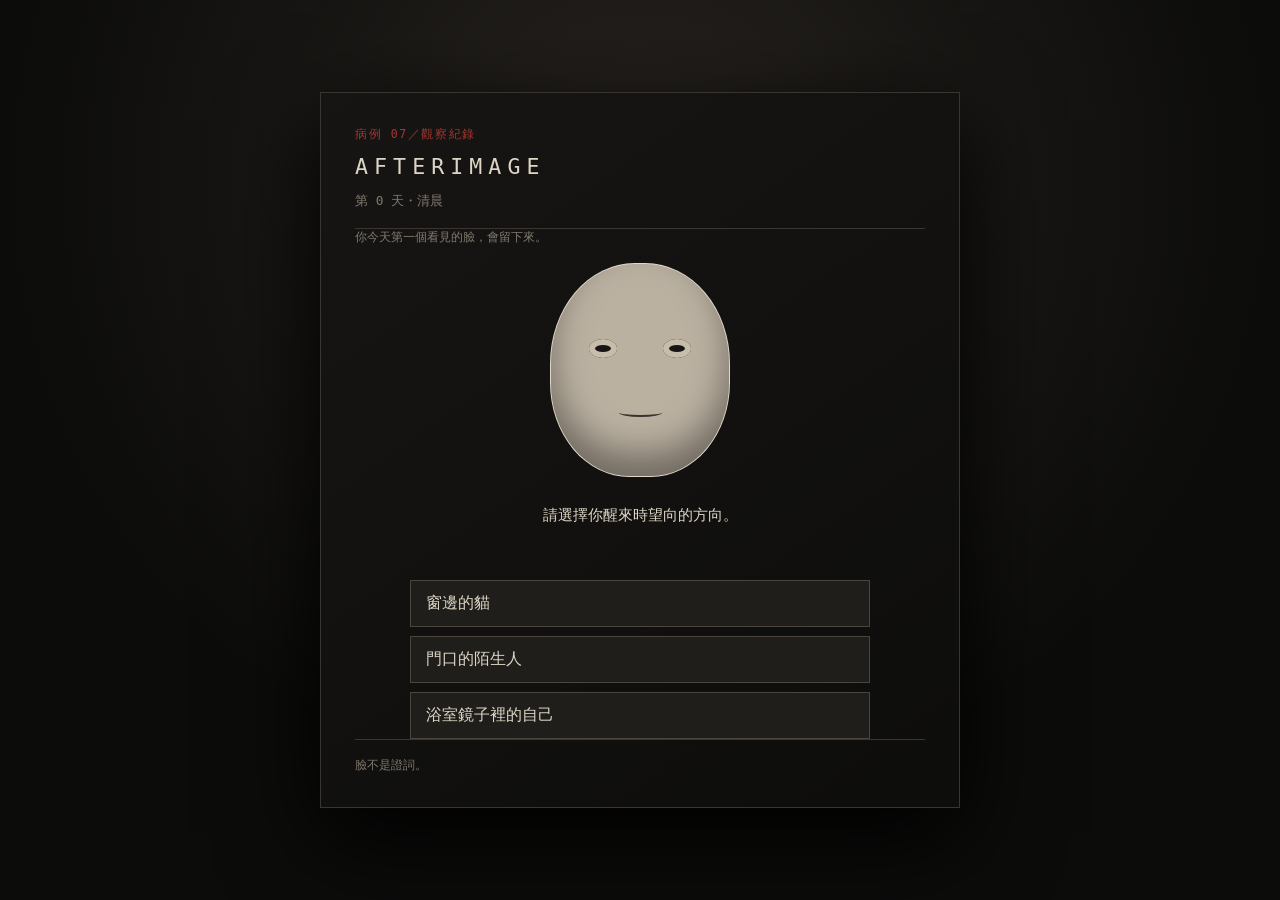
==== afterimage/index.html @ fd425011 "Publish Afterimage interactive short" ====
<!doctype html>
<html lang="zh-Hant">
<head>
  <meta charset="utf-8">
  <meta name="viewport" content="width=device-width, initial-scale=1">
  <title>Afterimage</title>
  <link rel="stylesheet" href="style.css">
</head>
<body>
  <main class="app" aria-live="polite">
    <header><p class="eyebrow">病例 07／觀察紀錄</p><h1>AFTERIMAGE</h1><p id="day">第 0 天・清晨</p></header>
    <section class="scene" id="scene">
      <p class="hint">你今天第一個看見的臉，會留下來。</p>
      <div class="face calm" id="face" aria-hidden="true"><span class="eye left"></span><span class="eye right"></span><span class="mouth"></span></div>
      <p class="description" id="description">請選擇你醒來時望向的方向。</p><div class="choices" id="choices"></div>
    </section>
    <footer><span id="status">臉不是證詞。</span><button id="restart" hidden>重新醒來</button></footer>
  </main><script src="game.js"></script>
</body>
</html>
---- afterimage/style.css ----
:root{color-scheme:dark;--paper:#ddd5c5;--dim:#80796e;--red:#a53631;--line:#393631}*{box-sizing:border-box}body{margin:0;min-height:100vh;display:grid;place-items:center;background:radial-gradient(circle at 50% 20%,#27231f,#0c0c0b 65%);color:var(--paper);font-family:ui-monospace,SFMono-Regular,Consolas,monospace}.app{width:min(92vw,640px);min-height:610px;padding:34px;border:1px solid var(--line);background:linear-gradient(145deg,#171513,#0d0d0c);box-shadow:0 30px 90px #000}header{border-bottom:1px solid var(--line);padding-bottom:18px}.eyebrow{color:var(--red);font-size:.72rem;letter-spacing:.14em;margin:0 0 12px}h1{letter-spacing:.28em;font-weight:500;font-size:1.35rem;margin:0}#day{color:var(--dim);font-size:.8rem;margin:14px 0 0}.scene{min-height:402px;display:flex;flex-direction:column;align-items:center;justify-content:center;text-align:center}.hint{color:var(--dim);font-size:.78rem;align-self:stretch;text-align:left;margin:0 0 18px}.face{width:178px;height:212px;position:relative;border-radius:47% 47% 44% 44%;background:#bab1a1;box-shadow:inset 0 -22px 35px #716a61,0 0 0 1px #e1d9ca;transition:all .7s ease}.eye{position:absolute;top:75px;width:28px;height:19px;border-radius:50%;background:#171614;box-shadow:inset 0 0 0 6px #c6bdab;transition:all .7s ease}.left{left:38px}.right{right:38px}.mouth{position:absolute;width:43px;height:9px;border-bottom:2px solid #39322e;left:68px;top:144px;border-radius:50%}.face.cat{background:#93715d;border-radius:48% 48% 42% 42%;clip-path:polygon(0 8%,22% 0,50% 9%,78% 0,100% 8%,94% 87%,50% 100%,6% 87%)}.face.cat .eye{width:35px;height:35px;top:78px;background:#d3bc45;box-shadow:inset 0 0 0 13px #16150d}.face.cat .mouth{top:150px;width:28px;left:75px}.face.mirror{transform:scaleX(-1);filter:contrast(1.2) grayscale(.3)}.face.wrong .eye{width:43px;height:28px;top:68px;background:#101010;box-shadow:inset 0 0 0 4px #cfc2b2}.face.wrong{filter:sepia(.55) contrast(1.25);box-shadow:inset 0 -22px 35px #40261f,0 0 18px #a5363155}.description{max-width:470px;line-height:1.8;min-height:58px;margin:26px 0 20px;font-size:.95rem}.choices{display:grid;width:min(100%,460px);gap:9px}button{cursor:pointer;font:inherit;color:var(--paper);background:#201e1b;border:1px solid #4a453d;padding:12px 15px;text-align:left;transition:.2s}button:hover,button:focus{border-color:var(--red);background:#2b221f;outline:none}footer{display:flex;justify-content:space-between;align-items:center;border-top:1px solid var(--line);padding-top:18px;color:var(--dim);font-size:.73rem}footer button{padding:7px 10px;font-size:.73rem}@media(max-width:500px){.app{min-height:100vh;padding:24px}.scene{min-height:420px}}
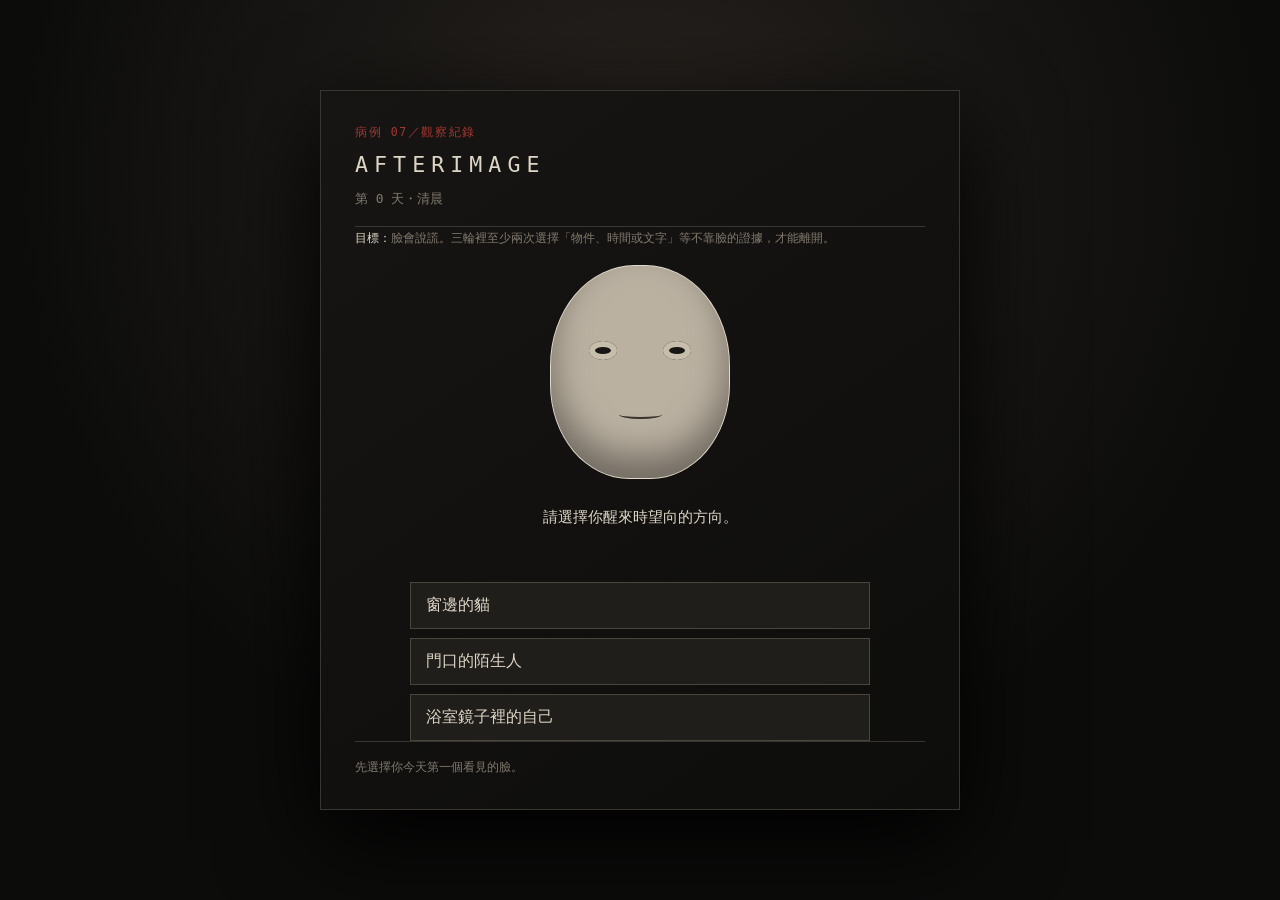
==== commit 987d1487: "Clarify Afterimage gameplay" ====
--- a/afterimage/index.html
+++ b/afterimage/index.html
@@ -10,11 +10,11 @@
   <main class="app" aria-live="polite">
     <header><p class="eyebrow">病例 07／觀察紀錄</p><h1>AFTERIMAGE</h1><p id="day">第 0 天・清晨</p></header>
     <section class="scene" id="scene">
-      <p class="hint">你今天第一個看見的臉，會留下來。</p>
+      <p class="hint"><strong>目標：</strong>臉會說謊。三輪裡至少兩次選擇「物件、時間或文字」等不靠臉的證據，才能離開。</p>
       <div class="face calm" id="face" aria-hidden="true"><span class="eye left"></span><span class="eye right"></span><span class="mouth"></span></div>
       <p class="description" id="description">請選擇你醒來時望向的方向。</p><div class="choices" id="choices"></div>
     </section>
-    <footer><span id="status">臉不是證詞。</span><button id="restart" hidden>重新醒來</button></footer>
+    <footer><span id="status">先選擇你今天第一個看見的臉。</span><button id="restart" hidden>重新醒來</button></footer>
   </main><script src="game.js"></script>
 </body>
 </html>
--- a/afterimage/style.css
+++ b/afterimage/style.css
@@ -1 +1 @@
-:root{color-scheme:dark;--paper:#ddd5c5;--dim:#80796e;--red:#a53631;--line:#393631}*{box-sizing:border-box}body{margin:0;min-height:100vh;display:grid;place-items:center;background:radial-gradient(circle at 50% 20%,#27231f,#0c0c0b 65%);color:var(--paper);font-family:ui-monospace,SFMono-Regular,Consolas,monospace}.app{width:min(92vw,640px);min-height:610px;padding:34px;border:1px solid var(--line);background:linear-gradient(145deg,#171513,#0d0d0c);box-shadow:0 30px 90px #000}header{border-bottom:1px solid var(--line);padding-bottom:18px}.eyebrow{color:var(--red);font-size:.72rem;letter-spacing:.14em;margin:0 0 12px}h1{letter-spacing:.28em;font-weight:500;font-size:1.35rem;margin:0}#day{color:var(--dim);font-size:.8rem;margin:14px 0 0}.scene{min-height:402px;display:flex;flex-direction:column;align-items:center;justify-content:center;text-align:center}.hint{color:var(--dim);font-size:.78rem;align-self:stretch;text-align:left;margin:0 0 18px}.face{width:178px;height:212px;position:relative;border-radius:47% 47% 44% 44%;background:#bab1a1;box-shadow:inset 0 -22px 35px #716a61,0 0 0 1px #e1d9ca;transition:all .7s ease}.eye{position:absolute;top:75px;width:28px;height:19px;border-radius:50%;background:#171614;box-shadow:inset 0 0 0 6px #c6bdab;transition:all .7s ease}.left{left:38px}.right{right:38px}.mouth{position:absolute;width:43px;height:9px;border-bottom:2px solid #39322e;left:68px;top:144px;border-radius:50%}.face.cat{background:#93715d;border-radius:48% 48% 42% 42%;clip-path:polygon(0 8%,22% 0,50% 9%,78% 0,100% 8%,94% 87%,50% 100%,6% 87%)}.face.cat .eye{width:35px;height:35px;top:78px;background:#d3bc45;box-shadow:inset 0 0 0 13px #16150d}.face.cat .mouth{top:150px;width:28px;left:75px}.face.mirror{transform:scaleX(-1);filter:contrast(1.2) grayscale(.3)}.face.wrong .eye{width:43px;height:28px;top:68px;background:#101010;box-shadow:inset 0 0 0 4px #cfc2b2}.face.wrong{filter:sepia(.55) contrast(1.25);box-shadow:inset 0 -22px 35px #40261f,0 0 18px #a5363155}.description{max-width:470px;line-height:1.8;min-height:58px;margin:26px 0 20px;font-size:.95rem}.choices{display:grid;width:min(100%,460px);gap:9px}button{cursor:pointer;font:inherit;color:var(--paper);background:#201e1b;border:1px solid #4a453d;padding:12px 15px;text-align:left;transition:.2s}button:hover,button:focus{border-color:var(--red);background:#2b221f;outline:none}footer{display:flex;justify-content:space-between;align-items:center;border-top:1px solid var(--line);padding-top:18px;color:var(--dim);font-size:.73rem}footer button{padding:7px 10px;font-size:.73rem}@media(max-width:500px){.app{min-height:100vh;padding:24px}.scene{min-height:420px}}
+:root{color-scheme:dark;--paper:#ddd5c5;--dim:#80796e;--red:#a53631;--line:#393631}*{box-sizing:border-box}body{margin:0;min-height:100vh;display:grid;place-items:center;background:radial-gradient(circle at 50% 20%,#27231f,#0c0c0b 65%);color:var(--paper);font-family:ui-monospace,SFMono-Regular,Consolas,monospace}.app{width:min(92vw,640px);min-height:610px;padding:34px;border:1px solid var(--line);background:linear-gradient(145deg,#171513,#0d0d0c);box-shadow:0 30px 90px #000}header{border-bottom:1px solid var(--line);padding-bottom:18px}.eyebrow{color:var(--red);font-size:.72rem;letter-spacing:.14em;margin:0 0 12px}h1{letter-spacing:.28em;font-weight:500;font-size:1.35rem;margin:0}#day{color:var(--dim);font-size:.8rem;margin:14px 0 0}.scene{min-height:402px;display:flex;flex-direction:column;align-items:center;justify-content:center;text-align:center}.hint{color:var(--dim);font-size:.78rem;line-height:1.7;align-self:stretch;text-align:left;margin:0 0 18px}.hint strong{color:var(--paper);font-weight:500}.face{width:178px;height:212px;position:relative;border-radius:47% 47% 44% 44%;background:#bab1a1;box-shadow:inset 0 -22px 35px #716a61,0 0 0 1px #e1d9ca;transition:all .7s ease}.eye{position:absolute;top:75px;width:28px;height:19px;border-radius:50%;background:#171614;box-shadow:inset 0 0 0 6px #c6bdab;transition:all .7s ease}.left{left:38px}.right{right:38px}.mouth{position:absolute;width:43px;height:9px;border-bottom:2px solid #39322e;left:68px;top:144px;border-radius:50%}.face.cat{background:#93715d;border-radius:48% 48% 42% 42%;clip-path:polygon(0 8%,22% 0,50% 9%,78% 0,100% 8%,94% 87%,50% 100%,6% 87%)}.face.cat .eye{width:35px;height:35px;top:78px;background:#d3bc45;box-shadow:inset 0 0 0 13px #16150d}.face.cat .mouth{top:150px;width:28px;left:75px}.face.mirror{transform:scaleX(-1);filter:contrast(1.2) grayscale(.3)}.face.wrong .eye{width:43px;height:28px;top:68px;background:#101010;box-shadow:inset 0 0 0 4px #cfc2b2}.face.wrong{filter:sepia(.55) contrast(1.25);box-shadow:inset 0 -22px 35px #40261f,0 0 18px #a5363155}.description{max-width:470px;line-height:1.8;min-height:58px;margin:26px 0 20px;font-size:.95rem}.choices{display:grid;width:min(100%,460px);gap:9px}button{cursor:pointer;font:inherit;color:var(--paper);background:#201e1b;border:1px solid #4a453d;padding:12px 15px;text-align:left;transition:.2s}button:hover,button:focus{border-color:var(--red);background:#2b221f;outline:none}footer{display:flex;justify-content:space-between;align-items:center;border-top:1px solid var(--line);padding-top:18px;color:var(--dim);font-size:.73rem}footer button{padding:7px 10px;font-size:.73rem}@media(max-width:500px){.app{min-height:100vh;padding:24px}.scene{min-height:420px}}
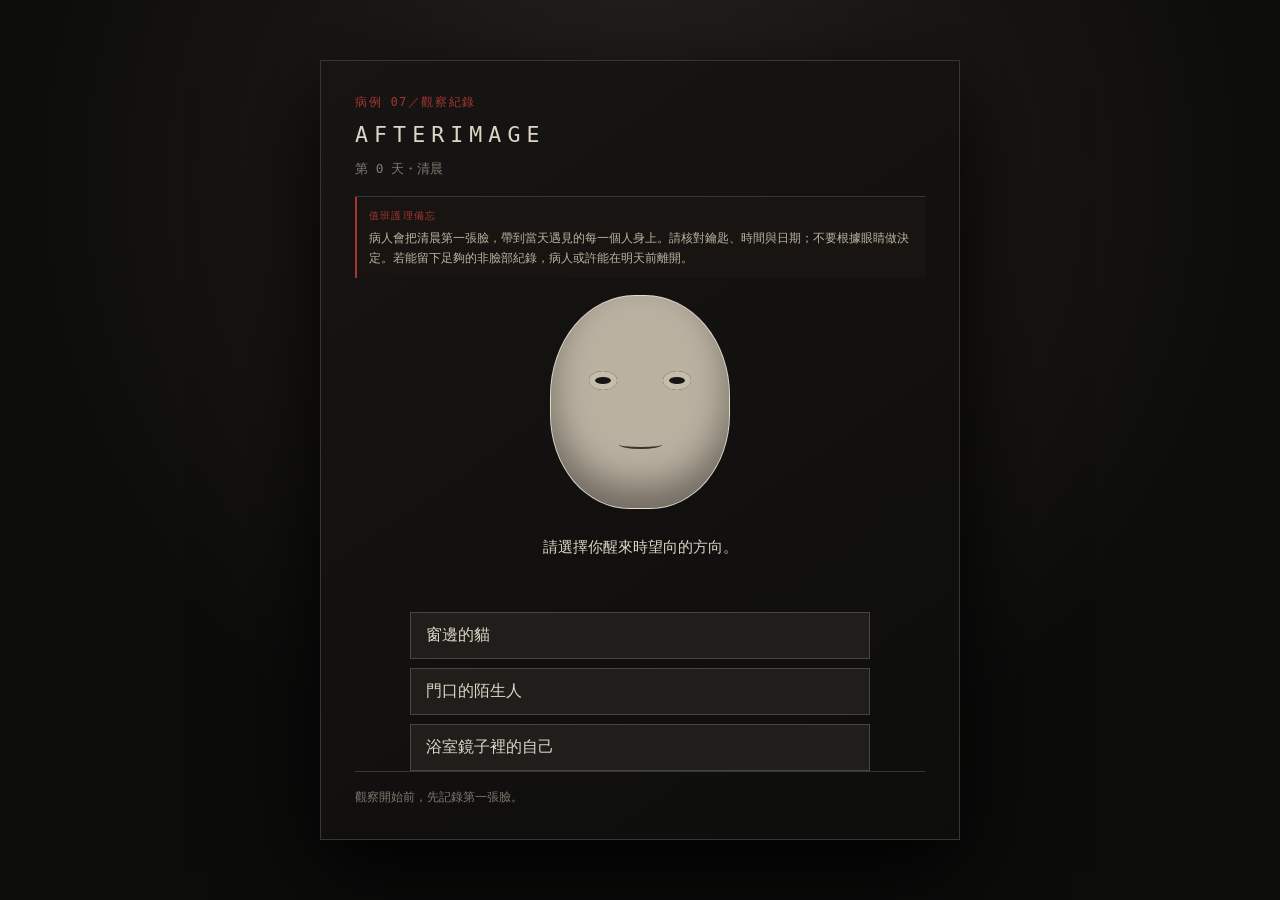
==== commit 4da22119: "Present Afterimage as clinical case" ====
--- a/afterimage/index.html
+++ b/afterimage/index.html
@@ -10,11 +10,11 @@
   <main class="app" aria-live="polite">
     <header><p class="eyebrow">病例 07／觀察紀錄</p><h1>AFTERIMAGE</h1><p id="day">第 0 天・清晨</p></header>
     <section class="scene" id="scene">
-      <p class="hint"><strong>目標：</strong>臉會說謊。三輪裡至少兩次選擇「物件、時間或文字」等不靠臉的證據，才能離開。</p>
+      <aside class="case-note"><span>值班護理備忘</span>病人會把清晨第一張臉，帶到當天遇見的每一個人身上。請核對鑰匙、時間與日期；不要根據眼睛做決定。若能留下足夠的非臉部紀錄，病人或許能在明天前離開。</aside>
       <div class="face calm" id="face" aria-hidden="true"><span class="eye left"></span><span class="eye right"></span><span class="mouth"></span></div>
       <p class="description" id="description">請選擇你醒來時望向的方向。</p><div class="choices" id="choices"></div>
     </section>
-    <footer><span id="status">先選擇你今天第一個看見的臉。</span><button id="restart" hidden>重新醒來</button></footer>
+    <footer><span id="status">觀察開始前，先記錄第一張臉。</span><button id="restart" hidden>重新醒來</button></footer>
   </main><script src="game.js"></script>
 </body>
 </html>
--- a/afterimage/style.css
+++ b/afterimage/style.css
@@ -1 +1 @@
-:root{color-scheme:dark;--paper:#ddd5c5;--dim:#80796e;--red:#a53631;--line:#393631}*{box-sizing:border-box}body{margin:0;min-height:100vh;display:grid;place-items:center;background:radial-gradient(circle at 50% 20%,#27231f,#0c0c0b 65%);color:var(--paper);font-family:ui-monospace,SFMono-Regular,Consolas,monospace}.app{width:min(92vw,640px);min-height:610px;padding:34px;border:1px solid var(--line);background:linear-gradient(145deg,#171513,#0d0d0c);box-shadow:0 30px 90px #000}header{border-bottom:1px solid var(--line);padding-bottom:18px}.eyebrow{color:var(--red);font-size:.72rem;letter-spacing:.14em;margin:0 0 12px}h1{letter-spacing:.28em;font-weight:500;font-size:1.35rem;margin:0}#day{color:var(--dim);font-size:.8rem;margin:14px 0 0}.scene{min-height:402px;display:flex;flex-direction:column;align-items:center;justify-content:center;text-align:center}.hint{color:var(--dim);font-size:.78rem;line-height:1.7;align-self:stretch;text-align:left;margin:0 0 18px}.hint strong{color:var(--paper);font-weight:500}.face{width:178px;height:212px;position:relative;border-radius:47% 47% 44% 44%;background:#bab1a1;box-shadow:inset 0 -22px 35px #716a61,0 0 0 1px #e1d9ca;transition:all .7s ease}.eye{position:absolute;top:75px;width:28px;height:19px;border-radius:50%;background:#171614;box-shadow:inset 0 0 0 6px #c6bdab;transition:all .7s ease}.left{left:38px}.right{right:38px}.mouth{position:absolute;width:43px;height:9px;border-bottom:2px solid #39322e;left:68px;top:144px;border-radius:50%}.face.cat{background:#93715d;border-radius:48% 48% 42% 42%;clip-path:polygon(0 8%,22% 0,50% 9%,78% 0,100% 8%,94% 87%,50% 100%,6% 87%)}.face.cat .eye{width:35px;height:35px;top:78px;background:#d3bc45;box-shadow:inset 0 0 0 13px #16150d}.face.cat .mouth{top:150px;width:28px;left:75px}.face.mirror{transform:scaleX(-1);filter:contrast(1.2) grayscale(.3)}.face.wrong .eye{width:43px;height:28px;top:68px;background:#101010;box-shadow:inset 0 0 0 4px #cfc2b2}.face.wrong{filter:sepia(.55) contrast(1.25);box-shadow:inset 0 -22px 35px #40261f,0 0 18px #a5363155}.description{max-width:470px;line-height:1.8;min-height:58px;margin:26px 0 20px;font-size:.95rem}.choices{display:grid;width:min(100%,460px);gap:9px}button{cursor:pointer;font:inherit;color:var(--paper);background:#201e1b;border:1px solid #4a453d;padding:12px 15px;text-align:left;transition:.2s}button:hover,button:focus{border-color:var(--red);background:#2b221f;outline:none}footer{display:flex;justify-content:space-between;align-items:center;border-top:1px solid var(--line);padding-top:18px;color:var(--dim);font-size:.73rem}footer button{padding:7px 10px;font-size:.73rem}@media(max-width:500px){.app{min-height:100vh;padding:24px}.scene{min-height:420px}}
+:root{color-scheme:dark;--paper:#ddd5c5;--dim:#80796e;--red:#a53631;--line:#393631}*{box-sizing:border-box}body{margin:0;min-height:100vh;display:grid;place-items:center;background:radial-gradient(circle at 50% 20%,#27231f,#0c0c0b 65%);color:var(--paper);font-family:ui-monospace,SFMono-Regular,Consolas,monospace}.app{width:min(92vw,640px);min-height:610px;padding:34px;border:1px solid var(--line);background:linear-gradient(145deg,#171513,#0d0d0c);box-shadow:0 30px 90px #000}header{border-bottom:1px solid var(--line);padding-bottom:18px}.eyebrow{color:var(--red);font-size:.72rem;letter-spacing:.14em;margin:0 0 12px}h1{letter-spacing:.28em;font-weight:500;font-size:1.35rem;margin:0}#day{color:var(--dim);font-size:.8rem;margin:14px 0 0}.scene{min-height:402px;display:flex;flex-direction:column;align-items:center;justify-content:center;text-align:center}.case-note{color:#bdb3a1;border-left:2px solid var(--red);background:#171411;font-size:.74rem;line-height:1.7;align-self:stretch;text-align:left;padding:10px 12px;margin:0 0 18px}.case-note span{display:block;color:var(--red);font-size:.65rem;letter-spacing:.12em;margin-bottom:3px}.face{width:178px;height:212px;position:relative;border-radius:47% 47% 44% 44%;background:#bab1a1;box-shadow:inset 0 -22px 35px #716a61,0 0 0 1px #e1d9ca;transition:all .7s ease}.eye{position:absolute;top:75px;width:28px;height:19px;border-radius:50%;background:#171614;box-shadow:inset 0 0 0 6px #c6bdab;transition:all .7s ease}.left{left:38px}.right{right:38px}.mouth{position:absolute;width:43px;height:9px;border-bottom:2px solid #39322e;left:68px;top:144px;border-radius:50%}.face.cat{background:#93715d;border-radius:48% 48% 42% 42%;clip-path:polygon(0 8%,22% 0,50% 9%,78% 0,100% 8%,94% 87%,50% 100%,6% 87%)}.face.cat .eye{width:35px;height:35px;top:78px;background:#d3bc45;box-shadow:inset 0 0 0 13px #16150d}.face.cat .mouth{top:150px;width:28px;left:75px}.face.mirror{transform:scaleX(-1);filter:contrast(1.2) grayscale(.3)}.face.wrong .eye{width:43px;height:28px;top:68px;background:#101010;box-shadow:inset 0 0 0 4px #cfc2b2}.face.wrong{filter:sepia(.55) contrast(1.25);box-shadow:inset 0 -22px 35px #40261f,0 0 18px #a5363155}.description{max-width:470px;line-height:1.8;min-height:58px;margin:26px 0 20px;font-size:.95rem}.choices{display:grid;width:min(100%,460px);gap:9px}button{cursor:pointer;font:inherit;color:var(--paper);background:#201e1b;border:1px solid #4a453d;padding:12px 15px;text-align:left;transition:.2s}button:hover,button:focus{border-color:var(--red);background:#2b221f;outline:none}footer{display:flex;justify-content:space-between;align-items:center;border-top:1px solid var(--line);padding-top:18px;color:var(--dim);font-size:.73rem}footer button{padding:7px 10px;font-size:.73rem}@media(max-width:500px){.app{min-height:100vh;padding:24px}.scene{min-height:420px}}
